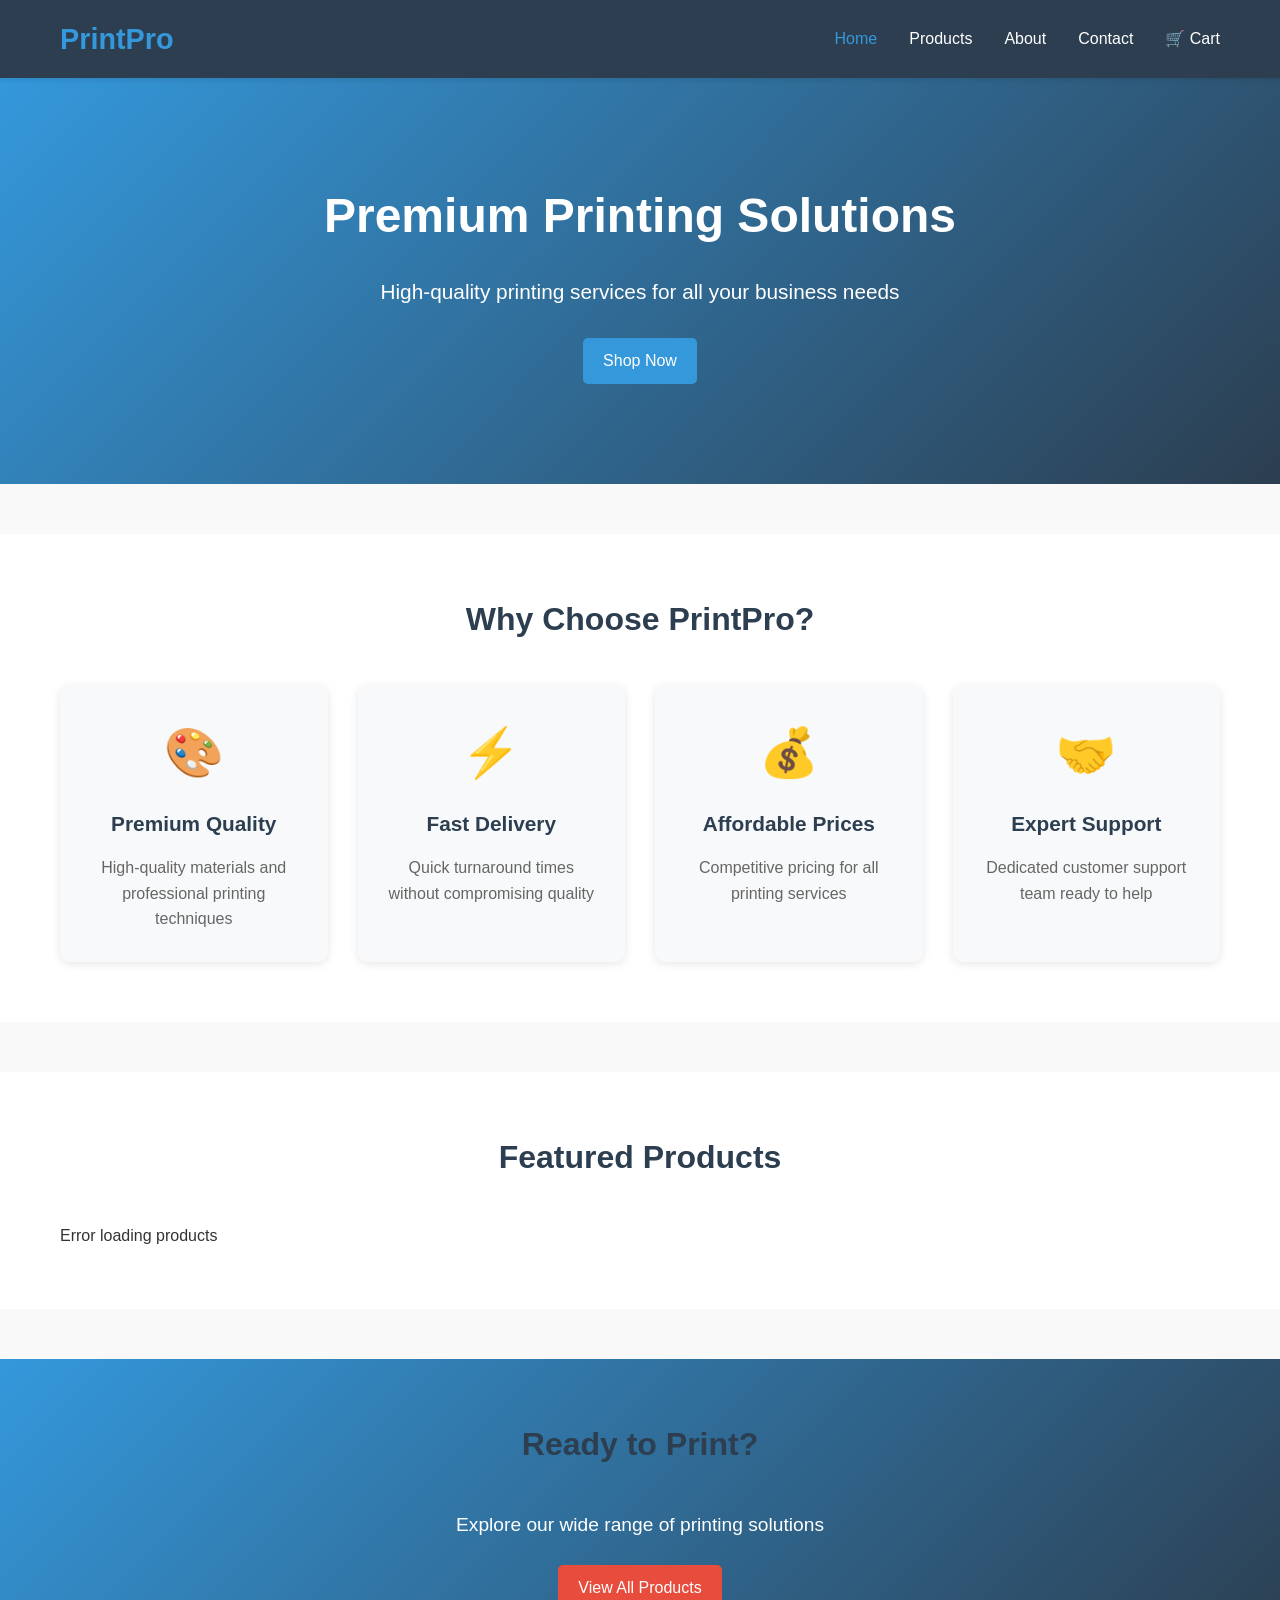
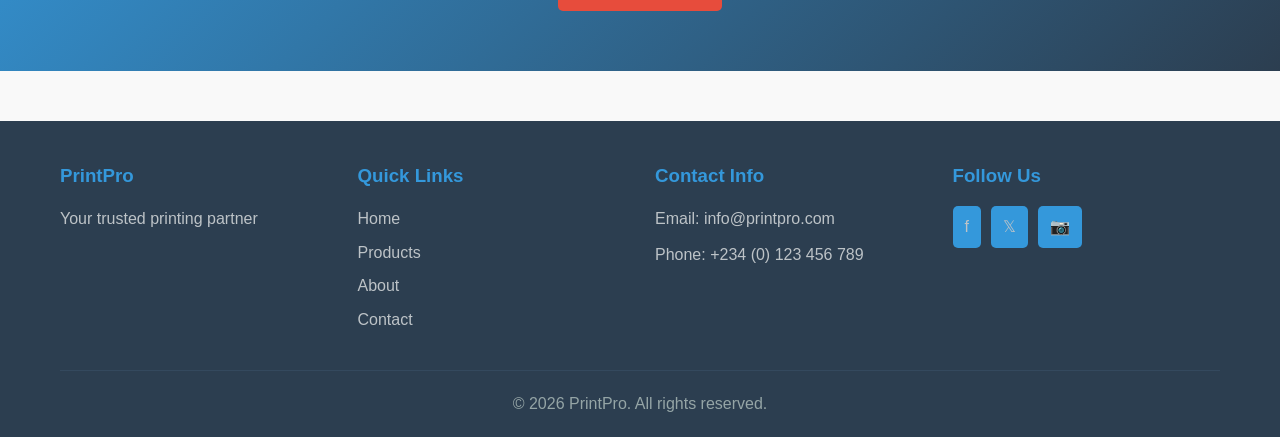
==== index.html @ 75051ae0 "Add files via upload" ====
<!DOCTYPE html>
<html lang="en">
<head>
    <meta charset="UTF-8">
    <meta name="viewport" content="width=device-width, initial-scale=1.0">
    <title>PrintPro - Premium Printing Solutions</title>
    <link rel="stylesheet" href="styles.css">
</head>
<body>
    <!-- Navigation -->
    <nav class="navbar">
        <div class="nav-container">
            <div class="logo">
                <h1>PrintPro</h1>
            </div>
            <ul class="nav-menu">
                <li><a href="index.html" class="active">Home</a></li>
                <li><a href="products.html">Products</a></li>
                <li><a href="about.html">About</a></li>
                <li><a href="contact.html">Contact</a></li>
                <li><a href="cart.html" class="cart-link">🛒 Cart <span id="cart-count" class="cart-badge" style="display: none;">0</span></a></li>
            </ul>
            <div class="hamburger">
                <span></span>
                <span></span>
                <span></span>
            </div>
        </div>
    </nav>

    <!-- Hero Section -->
    <section class="hero">
        <div class="hero-content">
            <h1>Premium Printing Solutions</h1>
            <p>High-quality printing services for all your business needs</p>
            <a href="products.html" class="btn btn-primary">Shop Now</a>
        </div>
    </section>

    <!-- Features Section -->
    <section class="features">
        <div class="container">
            <h2>Why Choose PrintPro?</h2>
            <div class="features-grid">
                <div class="feature-card">
                    <div class="feature-icon">🎨</div>
                    <h3>Premium Quality</h3>
                    <p>High-quality materials and professional printing techniques</p>
                </div>
                <div class="feature-card">
                    <div class="feature-icon">⚡</div>
                    <h3>Fast Delivery</h3>
                    <p>Quick turnaround times without compromising quality</p>
                </div>
                <div class="feature-card">
                    <div class="feature-icon">💰</div>
                    <h3>Affordable Prices</h3>
                    <p>Competitive pricing for all printing services</p>
                </div>
                <div class="feature-card">
                    <div class="feature-icon">🤝</div>
                    <h3>Expert Support</h3>
                    <p>Dedicated customer support team ready to help</p>
                </div>
            </div>
        </div>
    </section>

    <!-- Featured Products -->
    <section class="featured-products">
        <div class="container">
            <h2>Featured Products</h2>
            <div id="featured-products-container" class="products-grid"></div>
        </div>
    </section>

    <!-- Call to Action -->
    <section class="cta">
        <div class="container">
            <h2>Ready to Print?</h2>
            <p>Explore our wide range of printing solutions</p>
            <a href="products.html" class="btn btn-secondary">View All Products</a>
        </div>
    </section>

    <!-- Footer -->
    <footer class="footer">
        <div class="container">
            <div class="footer-content">
                <div class="footer-section">
                    <h3>PrintPro</h3>
                    <p>Your trusted printing partner</p>
                </div>
                <div class="footer-section">
                    <h3>Quick Links</h3>
                    <ul>
                        <li><a href="index.html">Home</a></li>
                        <li><a href="products.html">Products</a></li>
                        <li><a href="about.html">About</a></li>
                        <li><a href="contact.html">Contact</a></li>
                    </ul>
                </div>
                <div class="footer-section">
                    <h3>Contact Info</h3>
                    <p>Email: info@printpro.com</p>
                    <p>Phone: +234 (0) 123 456 789</p>
                </div>
                <div class="footer-section">
                    <h3>Follow Us</h3>
                    <div class="social-links">
                        <a href="#" title="Facebook">f</a>
                        <a href="#" title="Twitter">𝕏</a>
                        <a href="#" title="Instagram">📷</a>
                    </div>
                </div>
            </div>
            <div class="footer-bottom">
                <p>&copy; 2026 PrintPro. All rights reserved.</p>
            </div>
        </div>
    </footer>

    <script src="script.js"></script>
    <script>
        document.addEventListener('DOMContentLoaded', function() {
            loadFeaturedProducts();
            updateCartCount();
        });

        function loadFeaturedProducts() {
            fetch('api/get-products.php?limit=4')
                .then(response => response.json())
                .then(data => {
                    const container = document.getElementById('featured-products-container');
                    if (data.success && data.products.length > 0) {
                        container.innerHTML = data.products.map(product => `
                            <div class="product-card">
                                <div class="product-image">
                                    <img src="${product.image || 'img/placeholder.jpg'}" alt="${product.product_name}">
                                </div>
                                <div class="product-info">
                                    <h3>${product.product_name}</h3>
                                    <p class="price">₦${parseFloat(product.price).toLocaleString()}</p>
                                    <button class="btn btn-small" onclick="viewProduct(${product.id})">View Details</button>
                                </div>
                            </div>
                        `).join('');
                    } else {
                        container.innerHTML = '<p>No products available</p>';
                    }
                })
                .catch(error => {
                    console.error('Error:', error);
                    document.getElementById('featured-products-container').innerHTML = '<p>Error loading products</p>';
                });
        }

        function viewProduct(productId) {
            window.location.href = `products.html?id=${productId}`;
        }

        function updateCartCount() {
            const cart = JSON.parse(localStorage.getItem('cart')) || [];
            const count = cart.reduce((total, item) => total + item.quantity, 0);
            const cartBadge = document.getElementById('cart-count');
            
            if (count > 0) {
                cartBadge.textContent = count;
                cartBadge.style.display = 'inline-block';
            } else {
                cartBadge.style.display = 'none';
            }
        }
    </script>
</body>
</html>
---- styles.css ----
* {
    margin: 0;
    padding: 0;
    box-sizing: border-box;
}

body {
    font-family: 'Segoe UI', Tahoma, Geneva, Verdana, sans-serif;
    line-height: 1.6;
    color: #333;
    background-color: #f9f9f9;
}

.container {
    max-width: 1200px;
    margin: 0 auto;
    padding: 0 20px;
}

/* ===== NAVIGATION ===== */
.navbar {
    background-color: #2c3e50;
    color: white;
    padding: 1rem 0;
    position: sticky;
    top: 0;
    z-index: 100;
    box-shadow: 0 2px 5px rgba(0,0,0,0.1);
}

.nav-container {
    max-width: 1200px;
    margin: 0 auto;
    padding: 0 20px;
    display: flex;
    justify-content: space-between;
    align-items: center;
}

.logo h1 {
    font-size: 1.8rem;
    font-weight: bold;
    color: #3498db;
}

.nav-menu {
    list-style: none;
    display: flex;
    gap: 2rem;
}

.nav-menu a {
    color: white;
    text-decoration: none;
    transition: color 0.3s ease;
    font-weight: 500;
}

.nav-menu a:hover,
.nav-menu a.active {
    color: #3498db;
}

.hamburger {
    display: none;
    flex-direction: column;
    cursor: pointer;
}

.hamburger span {
    width: 25px;
    height: 3px;
    background-color: white;
    margin: 5px 0;
    transition: 0.3s;
    border-radius: 2px;
}

/* ===== BUTTONS ===== */
.btn {
    padding: 10px 20px;
    border: none;
    border-radius: 5px;
    cursor: pointer;
    font-size: 1rem;
    transition: all 0.3s ease;
    text-decoration: none;
    display: inline-block;
}

.btn-primary {
    background-color: #3498db;
    color: white;
}

.btn-primary:hover {
    background-color: #2980b9;
    transform: translateY(-2px);
    box-shadow: 0 4px 8px rgba(0,0,0,0.2);
}

.btn-secondary {
    background-color: #e74c3c;
    color: white;
}

.btn-secondary:hover {
    background-color: #c0392b;
    transform: translateY(-2px);
}

.btn-small {
    padding: 8px 16px;
    font-size: 0.9rem;
}

/* ===== HERO SECTION ===== */
.hero {
    background: linear-gradient(135deg, #3498db 0%, #2c3e50 100%);
    color: white;
    padding: 100px 20px;
    text-align: center;
    margin-bottom: 50px;
}

.hero-content h1 {
    font-size: 3rem;
    margin-bottom: 20px;
    animation: slideDown 0.6s ease-out;
}

.hero-content p {
    font-size: 1.3rem;
    margin-bottom: 30px;
    animation: slideUp 0.6s ease-out 0.2s both;
}

.page-hero {
    background: linear-gradient(135deg, #2c3e50 0%, #3498db 100%);
    color: white;
    padding: 60px 20px;
    text-align: center;
    margin-bottom: 40px;
}

.page-hero-content h1 {
    font-size: 2.5rem;
    margin-bottom: 15px;
}

.page-hero-content p {
    font-size: 1.2rem;
    opacity: 0.9;
}

@keyframes slideDown {
    from {
        transform: translateY(-30px);
        opacity: 0;
    }
    to {
        transform: translateY(0);
        opacity: 1;
    }
}

@keyframes slideUp {
    from {
        transform: translateY(30px);
        opacity: 0;
    }
    to {
        transform: translateY(0);
        opacity: 1;
    }
}

@keyframes fadeIn {
    from { opacity: 0; }
    to { opacity: 1; }
}

/* ===== FEATURES SECTION ===== */
.features {
    padding: 60px 20px;
    background-color: white;
    margin-bottom: 50px;
}

.features h2,
.featured-products h2,
.cta h2,
.about-section h2,
.faq-section h2,
.contact-section h2,
.values-section h2,
.team-section h2 {
    font-size: 2rem;
    text-align: center;
    margin-bottom: 40px;
    color: #2c3e50;
}

.features-grid {
    display: grid;
    grid-template-columns: repeat(auto-fit, minmax(250px, 1fr));
    gap: 30px;
}

.feature-card {
    background-color: #f8f9fa;
    padding: 30px;
    border-radius: 10px;
    text-align: center;
    transition: all 0.3s ease;
    box-shadow: 0 2px 10px rgba(0,0,0,0.1);
}

.feature-card:hover {
    transform: translateY(-10px);
    box-shadow: 0 8px 20px rgba(0,0,0,0.15);
}

.feature-icon {
    font-size: 3rem;
    margin-bottom: 15px;
}

.feature-card h3 {
    font-size: 1.3rem;
    margin-bottom: 15px;
    color: #2c3e50;
}

.feature-card p {
    color: #666;
    line-height: 1.6;
}

/* ===== PRODUCTS SECTION ===== */
.featured-products {
    padding: 60px 20px;
    background-color: white;
    margin-bottom: 50px;
}

.products-section {
    padding: 40px 20px;
    margin-bottom: 50px;
}

.products-wrapper {
    display: grid;
    grid-template-columns: 250px 1fr;
    gap: 30px;
}

.filters-sidebar {
    background-color: white;
    padding: 20px;
    border-radius: 8px;
    box-shadow: 0 2px 10px rgba(0,0,0,0.1);
    height: fit-content;
    position: sticky;
    top: 100px;
}

.filters-sidebar h3 {
    font-size: 1.1rem;
    margin-bottom: 15px;
    color: #2c3e50;
}

.filter-list {
    display: flex;
    flex-direction: column;
    gap: 10px;
}

.filter-item {
    display: flex;
    align-items: center;
    cursor: pointer;
}

.filter-item input {
    margin-right: 10px;
    cursor: pointer;
}

.filter-item span {
    font-size: 0.95rem;
}

.price-filter {
    margin-top: 15px;
}

.price-filter input {
    width: 100%;
    margin-bottom: 10px;
}

.price-filter p {
    font-size: 0.95rem;
    color: #666;
}

/* ===== PRODUCTS GRID ===== */
.products-grid {
    display: grid;
    grid-template-columns: repeat(auto-fill, minmax(200px, 1fr));
    gap: 20px;
}

.product-card {
    background-color: white;
    border-radius: 8px;
    overflow: hidden;
    box-shadow: 0 2px 10px rgba(0,0,0,0.1);
    transition: all 0.3s ease;
}

.product-card:hover {
    transform: translateY(-5px);
    box-shadow: 0 8px 20px rgba(0,0,0,0.15);
}

.product-image {
    width: 100%;
    height: 200px;
    overflow: hidden;
    background-color: #f0f0f0;
}

.product-image img {
    width: 100%;
    height: 100%;
    object-fit: cover;
    transition: transform 0.3s ease;
}

.product-card:hover .product-image img {
    transform: scale(1.1);
}

.product-info {
    padding: 15px;
}

.product-info h3 {
    font-size: 1rem;
    margin-bottom: 8px;
    color: #2c3e50;
    line-height: 1.3;
}

.product-info .category {
    font-size: 0.85rem;
    color: #7f8c8d;
    margin-bottom: 8px;
}

.product-info .price {
    font-size: 1.3rem;
    font-weight: bold;
    color: #e74c3c;
    margin-bottom: 12px;
}

.price-large {
    font-size: 2rem;
    font-weight: bold;
    color: #e74c3c;
    margin: 15px 0;
}

/* ===== PRODUCTS MAIN ===== */
.products-main {
    background-color: white;
    padding: 20px;
    border-radius: 8px;
}

.products-header {
    display: flex;
    justify-content: space-between;
    align-items: center;
    margin-bottom: 20px;
    padding-bottom: 20px;
    border-bottom: 1px solid #e0e0e0;
}

.sort-container {
    display: flex;
    align-items: center;
    gap: 10px;
}

.sort-container label {
    font-weight: 600;
}

.sort-container select {
    padding: 8px 12px;
    border: 1px solid #bdc3c7;
    border-radius: 5px;
    font-size: 0.95rem;
    cursor: pointer;
}

.loading {
    text-align: center;
    padding: 40px;
    color: #7f8c8d;
    font-size: 1.1rem;
}

.no-products {
    text-align: center;
    padding: 40px;
    color: #e74c3c;
    font-size: 1.1rem;
}

/* ===== MODAL ===== */
.modal {
    display: none;
    position: fixed;
    z-index: 1000;
    left: 0;
    top: 0;
    width: 100%;
    height: 100%;
    background-color: rgba(0,0,0,0.6);
    animation: fadeIn 0.3s ease;
}

.modal-content {
    background-color: white;
    margin: 5% auto;
    padding: 0;
    border-radius: 8px;
    max-width: 800px;
    max-height: 80vh;
    overflow-y: auto;
    animation: slideInDown 0.3s ease;
}

@keyframes slideInDown {
    from {
        transform: translateY(-50px);
        opacity: 0;
    }
    to {
        transform: translateY(0);
        opacity: 1;
    }
}

.close {
    float: right;
    font-size: 2rem;
    font-weight: bold;
    padding: 10px 20px;
    cursor: pointer;
    color: #aaa;
    transition: color 0.3s;
}

.close:hover {
    color: #000;
}

.modal-body {
    padding: 30px;
}

.product-detail {
    display: grid;
    grid-template-columns: 1fr 1fr;
    gap: 30px;
}

.detail-image {
    width: 100%;
    max-height: 400px;
    overflow: hidden;
    border-radius: 8px;
}

.detail-image img {
    width: 100%;
    height: 100%;
    object-fit: cover;
}

.detail-info h2 {
    font-size: 1.8rem;
    margin-bottom: 10px;
    color: #2c3e50;
}

.detail-info .category {
    font-size: 0.95rem;
    color: #7f8c8d;
    margin-bottom: 15px;
}

.detail-info .description {
    color: #555;
    line-height: 1.7;
    margin-bottom: 15px;
}

.detail-info .date {
    font-size: 0.85rem;
    color: #95a5a6;
    margin-bottom: 20px;
}

/* ===== CTA SECTION ===== */
.cta {
    background: linear-gradient(135deg, #3498db 0%, #2c3e50 100%);
    color: white;
    padding: 60px 20px;
    text-align: center;
    margin-bottom: 50px;
}

.cta p {
    font-size: 1.2rem;
    margin-bottom: 25px;
}

/* ===== ABOUT SECTION ===== */
.about-section {
    padding: 60px 20px;
    background-color: white;
    margin-bottom: 50px;
}

.about-content {
    margin-bottom: 50px;
}

.about-text {
    background-color: #f8f9fa;
    padding: 30px;
    border-radius: 8px;
    border-left: 4px solid #3498db;
}

.about-text h2 {
    font-size: 1.5rem;
    margin-bottom: 15px;
    color: #2c3e50;
}

.about-text p {
    color: #555;
    line-height: 1.8;
    margin-bottom: 10px;
}

.values-section {
    background-color: #f8f9fa;
    padding: 40px;
    border-radius: 8px;
    margin-bottom: 50px;
}

	.values-section h2 {
    font-size: 2rem;
    text-align: center;
    margin-bottom: 40px;
    color: #2c3e50;
}			
.values-grid,
.why-choose-grid {
    display: grid;
    grid-template-columns: repeat(auto-fit, minmax(250px, 1fr));
    gap: 25px;
    margin-top: 30px;
}

.value-card,
.why-card {
    background-color: white;
    padding: 25px;
    border-radius: 8px;
    box-shadow: 0 2px 8px rgba(0,0,0,0.1);
    transition: all 0.3s ease;
    text-align: center;
}

.value-card:hover,
.why-card:hover {
    transform: translateY(-5px);
    box-shadow: 0 8px 15px rgba(0,0,0,0.2);
}

.value-card h3,
.why-card h3 {
    font-size: 1.2rem;
    margin-bottom: 10px;
    color: #2c3e50;
}

.value-card p,
.why-card p {
    color: #666;
    line-height: 1.6;
}

.why-icon {
    font-size: 2.5rem;
    margin-bottom: 15px;
}

	.team-section {
    margin-top: 50px;
}

.team-section h2 {
    font-size: 2rem;
    text-align: center;
    margin-bottom: 40px;
    color: #2c3e50;
}				   
/* ===== CONTACT SECTION ===== */
.contact-section {
    padding: 60px 20px;
    background-color: white;
    margin-bottom: 50px;
}

.contact-wrapper {
    display: grid;
    grid-template-columns: 2fr 1fr;
    gap: 40px;
    margin-top: 30px;
}

.contact-form-container h2,
.contact-info h2 {
    font-size: 1.5rem;
    margin-bottom: 25px;
    color: #2c3e50;
}

.contact-form {
    display: flex;
    flex-direction: column;
    gap: 20px;
}

.form-group {
    display: flex;
    flex-direction: column;
}

.form-group label {
    font-weight: 600;
    margin-bottom: 8px;
    color: #2c3e50;
}

.form-group input,
.form-group textarea,
.form-group select {
    padding: 12px;
    border: 1px solid #bdc3c7;
    border-radius: 5px;
    font-size: 1rem;
    font-family: inherit;
    transition: border-color 0.3s;
}

.form-group input:focus,
.form-group textarea:focus,
.form-group select:focus {
    outline: none;
    border-color: #3498db;
    box-shadow: 0 0 5px rgba(52, 152, 219, 0.3);
}

.form-message {
    display: none;
    padding: 15px;
    border-radius: 5px;
    margin-top: 10px;
}

.info-card {
    background-color: #f8f9fa;
    padding: 20px;
    border-radius: 8px;
    margin-bottom: 20px;
    border-left: 4px solid #3498db;
}

.info-card h3 {
    font-size: 1.1rem;
    margin-bottom: 10px;
    color: #2c3e50;
}

.info-card p {
    color: #666;
    margin-bottom: 5px;
    line-height: 1.6;
}

.social-links {
    display: flex;
    gap: 10px;
    margin-top: 10px;
}

.social-links a {
    display: inline-block;
    padding: 8px 12px;
    background-color: #3498db;
    color: white;
    text-decoration: none;
    border-radius: 5px;
    transition: background-color 0.3s;
}

.social-links a:hover {
    background-color: #2980b9;
}

/* ===== FAQ SECTION ===== */
.faq-section {
    padding: 60px 20px;
    background-color: white;
    margin-bottom: 50px;
}

	.faq-section h2 {
    font-size: 2rem;
    text-align: center;
    margin-bottom: 40px;
    color: #2c3e50;
}				   
.faq-container {
    max-width: 800px;
    margin: 30px auto 0;
}

.faq-item {
    background-color: #f8f9fa;
    border-radius: 8px;
    margin-bottom: 15px;
    overflow: hidden;
}

.faq-question {
    display: flex;
    justify-content: space-between;
    align-items: center;
    padding: 20px;
    background-color: #ecf0f1;
    cursor: pointer;
    transition: background-color 0.3s;
}

.faq-question:hover {
    background-color: #d5dbdb;
}

.faq-question h3 {
    font-size: 1.1rem;
    color: #2c3e50;
    margin: 0;
}

.faq-toggle {
    font-size: 1.5rem;
    color: #3498db;
    font-weight: bold;
}

.faq-answer {
    display: none;
    padding: 20px;
    background-color: white;
    color: #666;
    line-height: 1.7;
}

/* ===== FOOTER ===== */
.footer {
    background-color: #2c3e50;
    color: white;
    padding: 40px 20px 20px;
    margin-top: 50px;
}

.footer-content {
    display: grid;
    grid-template-columns: repeat(auto-fit, minmax(200px, 1fr));
    gap: 30px;
    margin-bottom: 30px;
}

.footer-section h3 {
    margin-bottom: 15px;
    color: #3498db;
}

.footer-section p {
    margin-bottom: 10px;
    color: #bdc3c7;
    line-height: 1.6;
}

.footer-section ul {
    list-style: none;
}

.footer-section ul li {
    margin-bottom: 8px;
}

.footer-section a {
    color: #bdc3c7;
    text-decoration: none;
    transition: color 0.3s;
}

.footer-section a:hover {
    color: #3498db;
}

.footer-bottom {
    border-top: 1px solid #34495e;
    padding-top: 20px;
    text-align: center;
    color: #95a5a6;
}

/* ===== RESPONSIVE DESIGN ===== */
@media (max-width: 768px) {
    .hamburger {
        display: flex;
    }

    .nav-menu {
        position: absolute;
        left: -100%;
        top: 60px;
        flex-direction: column;
        background-color: #2c3e50;
        width: 100%;
        text-align: left;
        transition: 0.3s;
        padding: 20px 0;
        gap: 0;
    }

    .nav-menu.active {
        left: 0;
    }

    .nav-menu li {
        padding: 0 20px;
    }

    .nav-menu a {
        display: block;
        padding: 10px 0;
    }

    .hero-content h1 {
        font-size: 2rem;
    }

    .hero-content p {
        font-size: 1rem;
    }

    .page-hero-content h1 {
        font-size: 1.8rem;
    }

    .features h2,
    .featured-products h2,
    .cta h2,
    .about-section h2,
    .faq-section h2,
    .contact-section h2 {
        font-size: 1.5rem;
    }

    .features-grid,
    .values-grid,
    .why-choose-grid {
        grid-template-columns: 1fr;
    }

    .products-wrapper,
    .contact-wrapper {
        grid-template-columns: 1fr;
    }

    .filters-sidebar {
        position: static;
        margin-bottom: 20px;
    }

    .products-grid {
        grid-template-columns: repeat(auto-fill, minmax(150px, 1fr));
    }

    .product-detail {
        grid-template-columns: 1fr;
    }

    .modal-content {
        margin: 20% auto;
        max-width: 95%;
    }

    .modal-body {
        padding: 20px;
    }

    .footer-content {
        grid-template-columns: 1fr;
    }

    .products-header {
        flex-direction: column;
        align-items: flex-start;
        gap: 15px;
    }

    .sort-container {
        width: 100%;
    }

    .sort-container select {
        width: 100%;
    }

    .about-text {
        padding: 20px;
    }

    .values-section {
        padding: 25px;
    }

    .contact-wrapper {
        gap: 25px;
    }

    .contact-form-container h2,
    .contact-info h2 {
        font-size: 1.3rem;
    }
}

@media (max-width: 480px) {
    .logo h1 {
        font-size: 1.3rem;
    }

    .hero-content h1 {
        font-size: 1.5rem;
    }

    .hero-content p {
        font-size: 0.9rem;
    }

    .page-hero {
        padding: 40px 20px;
    }

    .page-hero-content h1 {
        font-size: 1.3rem;
    }

    .products-grid {
        grid-template-columns: repeat(auto-fill, minmax(120px, 1fr));
        gap: 15px;
    }

    .feature-icon {
        font-size: 2rem;
    }

    .feature-card {
        padding: 20px;
    }

    .why-icon {
        font-size: 2rem;
    }

    .btn {
        padding: 8px 16px;
        font-size: 0.9rem;
    }

    .cta {
        padding: 40px 20px;
    }

    .price-large {
        font-size: 1.5rem;
    }

    .detail-info h2 {
        font-size: 1.3rem;
    }

    .about-text {
        padding: 15px;
        border-left: 3px solid #3498db;
    }

    .about-text h2 {
        font-size: 1.3rem;
    }

    .value-card h3,
    .why-card h3 {
        font-size: 1rem;
    }

    .contact-form,
    .faq-container {
        padding: 0;
    }

    .faq-question {
        padding: 15px;
    }

    .faq-question h3 {
        font-size: 1rem;
    }

    .faq-answer {
        padding: 15px;
    }

    .info-card {
        padding: 15px;
    }

    .info-card h3 {
        font-size: 1rem;
    }
}
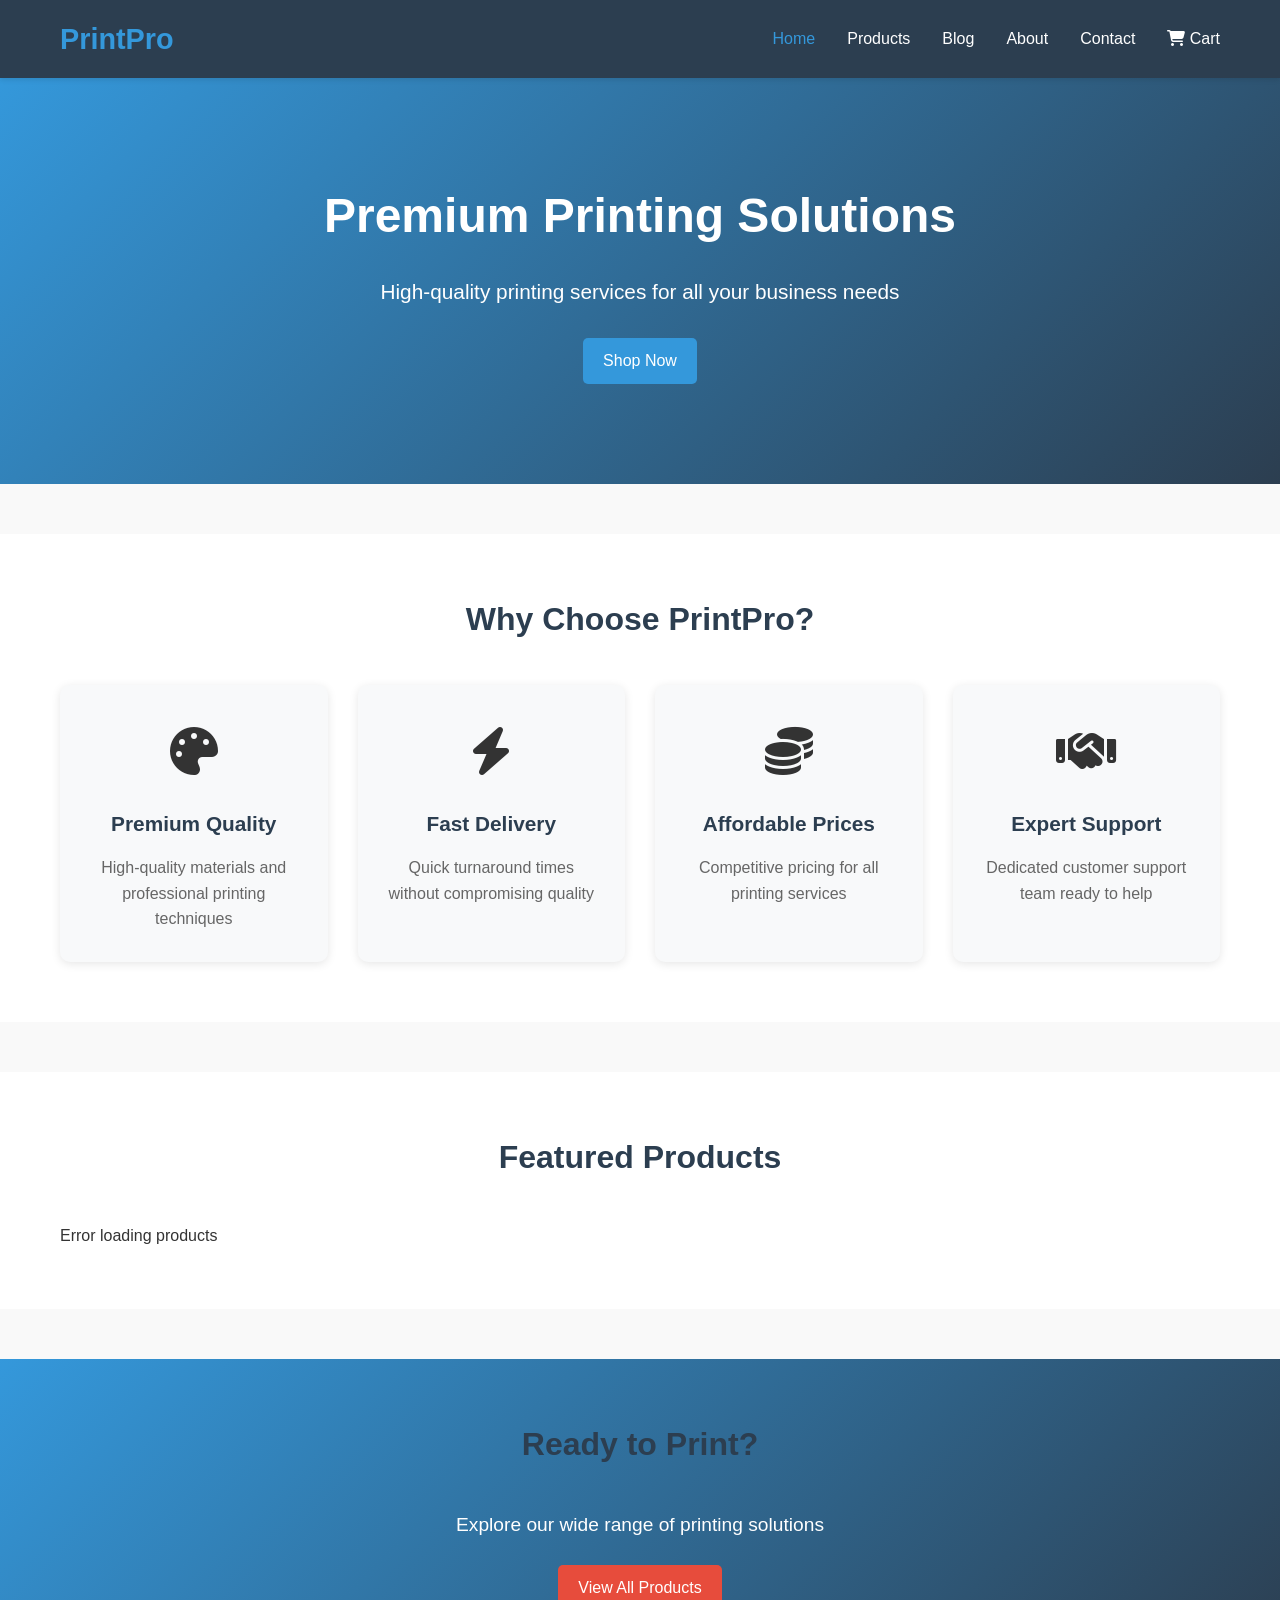
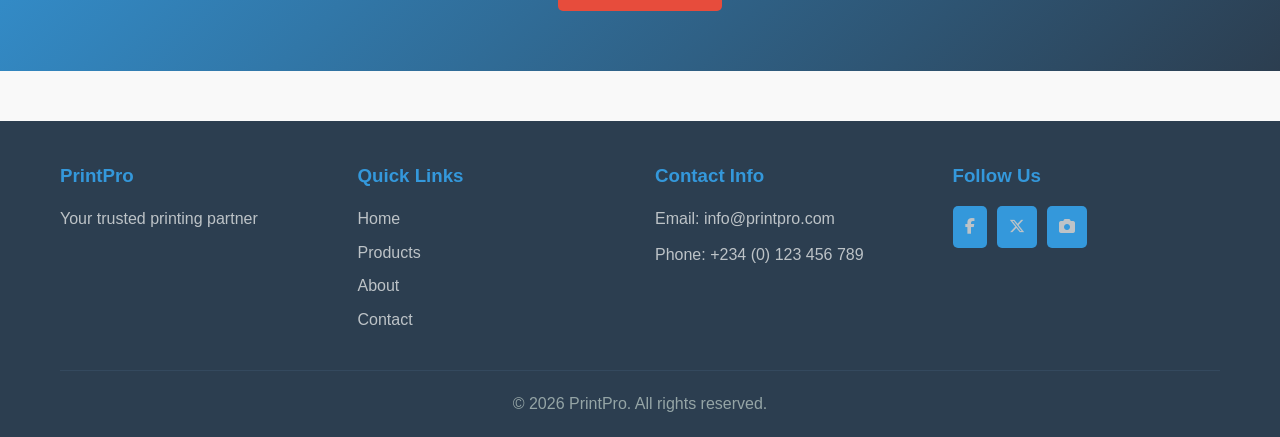
==== commit ff235849: "Add Font Awesome icons across all pages, build blog.html with products from setup.sql Co-authored-by" ====
--- a/index.html
+++ b/index.html
@@ -4,6 +4,7 @@
     <meta charset="UTF-8">
     <meta name="viewport" content="width=device-width, initial-scale=1.0">
     <title>PrintPro - Premium Printing Solutions</title>
+    <link rel="stylesheet" href="https://cdnjs.cloudflare.com/ajax/libs/font-awesome/6.5.1/css/all.min.css">
     <link rel="stylesheet" href="styles.css">
 </head>
 <body>
@@ -16,9 +17,10 @@
             <ul class="nav-menu">
                 <li><a href="index.html" class="active">Home</a></li>
                 <li><a href="products.html">Products</a></li>
+                <li><a href="blog.html">Blog</a></li>
                 <li><a href="about.html">About</a></li>
                 <li><a href="contact.html">Contact</a></li>
-                <li><a href="cart.html" class="cart-link">🛒 Cart <span id="cart-count" class="cart-badge" style="display: none;">0</span></a></li>
+                <li><a href="cart.html" class="cart-link"><i class="fas fa-shopping-cart"></i> Cart <span id="cart-count" class="cart-badge" style="display: none;">0</span></a></li>
             </ul>
             <div class="hamburger">
                 <span></span>
@@ -43,22 +45,22 @@
             <h2>Why Choose PrintPro?</h2>
             <div class="features-grid">
                 <div class="feature-card">
-                    <div class="feature-icon">🎨</div>
+                    <div class="feature-icon"><i class="fas fa-palette"></i></div>
                     <h3>Premium Quality</h3>
                     <p>High-quality materials and professional printing techniques</p>
                 </div>
                 <div class="feature-card">
-                    <div class="feature-icon">⚡</div>
+                    <div class="feature-icon"><i class="fas fa-bolt"></i></div>
                     <h3>Fast Delivery</h3>
                     <p>Quick turnaround times without compromising quality</p>
                 </div>
                 <div class="feature-card">
-                    <div class="feature-icon">💰</div>
+                    <div class="feature-icon"><i class="fas fa-coins"></i></div>
                     <h3>Affordable Prices</h3>
                     <p>Competitive pricing for all printing services</p>
                 </div>
                 <div class="feature-card">
-                    <div class="feature-icon">🤝</div>
+                    <div class="feature-icon"><i class="fas fa-handshake"></i></div>
                     <h3>Expert Support</h3>
                     <p>Dedicated customer support team ready to help</p>
                 </div>
@@ -108,9 +110,9 @@
                 <div class="footer-section">
                     <h3>Follow Us</h3>
                     <div class="social-links">
-                        <a href="#" title="Facebook">f</a>
-                        <a href="#" title="Twitter">𝕏</a>
-                        <a href="#" title="Instagram">📷</a>
+                        <a href="#" title="Facebook"><i class="fab fa-facebook-f"></i></a>
+                        <a href="#" title="Twitter"><i class="fab fa-x-twitter"></i></a>
+                        <a href="#" title="Instagram"><i class="fas fa-camera"></i></a>
                     </div>
                 </div>
             </div>
--- a/styles.css
+++ b/styles.css
@@ -842,7 +842,148 @@
     color: #95a5a6;
 }
 
-/* ===== RESPONSIVE DESIGN ===== */
+/* ===== AUTH SECTION ===== */
+.auth-section {
+    padding: 60px 20px;
+    background-color: white;
+    margin-bottom: 50px;
+}
+
+.auth-card {
+    max-width: 500px;
+    margin: 0 auto;
+    background: white;
+    padding: 40px;
+    border-radius: 8px;
+    box-shadow: 0 2px 15px rgba(0,0,0,0.1);
+}
+
+.auth-card h2 {
+    font-size: 1.8rem;
+    color: #2c3e50;
+    text-align: center;
+    margin-bottom: 5px;
+}
+
+.auth-subtitle {
+    text-align: center;
+    color: #666;
+    margin-bottom: 30px;
+}
+
+.auth-switch {
+    text-align: center;
+    margin-top: 20px;
+    color: #666;
+}
+
+.auth-switch a {
+    color: #3498db;
+    text-decoration: none;
+    font-weight: 600;
+}
+
+.auth-switch a:hover {
+    text-decoration: underline;
+}
+
+/* ===== BLOG SECTION ===== */
+.blog-section {
+    padding: 60px 20px;
+    background-color: #f9f9f9;
+    margin-bottom: 50px;
+}
+
+.blog-grid {
+    display: grid;
+    grid-template-columns: repeat(auto-fill, minmax(350px, 1fr));
+    gap: 30px;
+}
+
+.blog-card {
+    background: white;
+    border-radius: 8px;
+    overflow: hidden;
+    box-shadow: 0 2px 10px rgba(0,0,0,0.1);
+    transition: all 0.3s ease;
+}
+
+.blog-card:hover {
+    transform: translateY(-5px);
+    box-shadow: 0 8px 20px rgba(0,0,0,0.15);
+}
+
+.blog-image {
+    width: 100%;
+    height: 220px;
+    overflow: hidden;
+    background-color: #f0f0f0;
+}
+
+.blog-image img {
+    width: 100%;
+    height: 100%;
+    object-fit: cover;
+    transition: transform 0.3s ease;
+}
+
+.blog-card:hover .blog-image img {
+    transform: scale(1.05);
+}
+
+.blog-content {
+    padding: 20px;
+}
+
+.blog-meta {
+    display: flex;
+    gap: 15px;
+    margin-bottom: 10px;
+    font-size: 0.85rem;
+    color: #7f8c8d;
+}
+
+.blog-meta i {
+    margin-right: 5px;
+    color: #3498db;
+}
+
+.blog-content h2 {
+    font-size: 1.3rem;
+    margin-bottom: 10px;
+    color: #2c3e50;
+    line-height: 1.4;
+}
+
+.blog-content p {
+    color: #555;
+    line-height: 1.6;
+    margin-bottom: 15px;
+}
+
+.blog-footer {
+    display: flex;
+    justify-content: space-between;
+    align-items: center;
+    padding-top: 15px;
+    border-top: 1px solid #e0e0e0;
+}
+
+.blog-price {
+    font-weight: bold;
+    color: #e74c3c;
+    font-size: 1.1rem;
+}
+
+.blog-price i {
+    margin-right: 5px;
+}
+
+@media (max-width: 768px) {
+    .blog-grid {
+        grid-template-columns: 1fr;
+    }
+}
 @media (max-width: 768px) {
     .hamburger {
         display: flex;
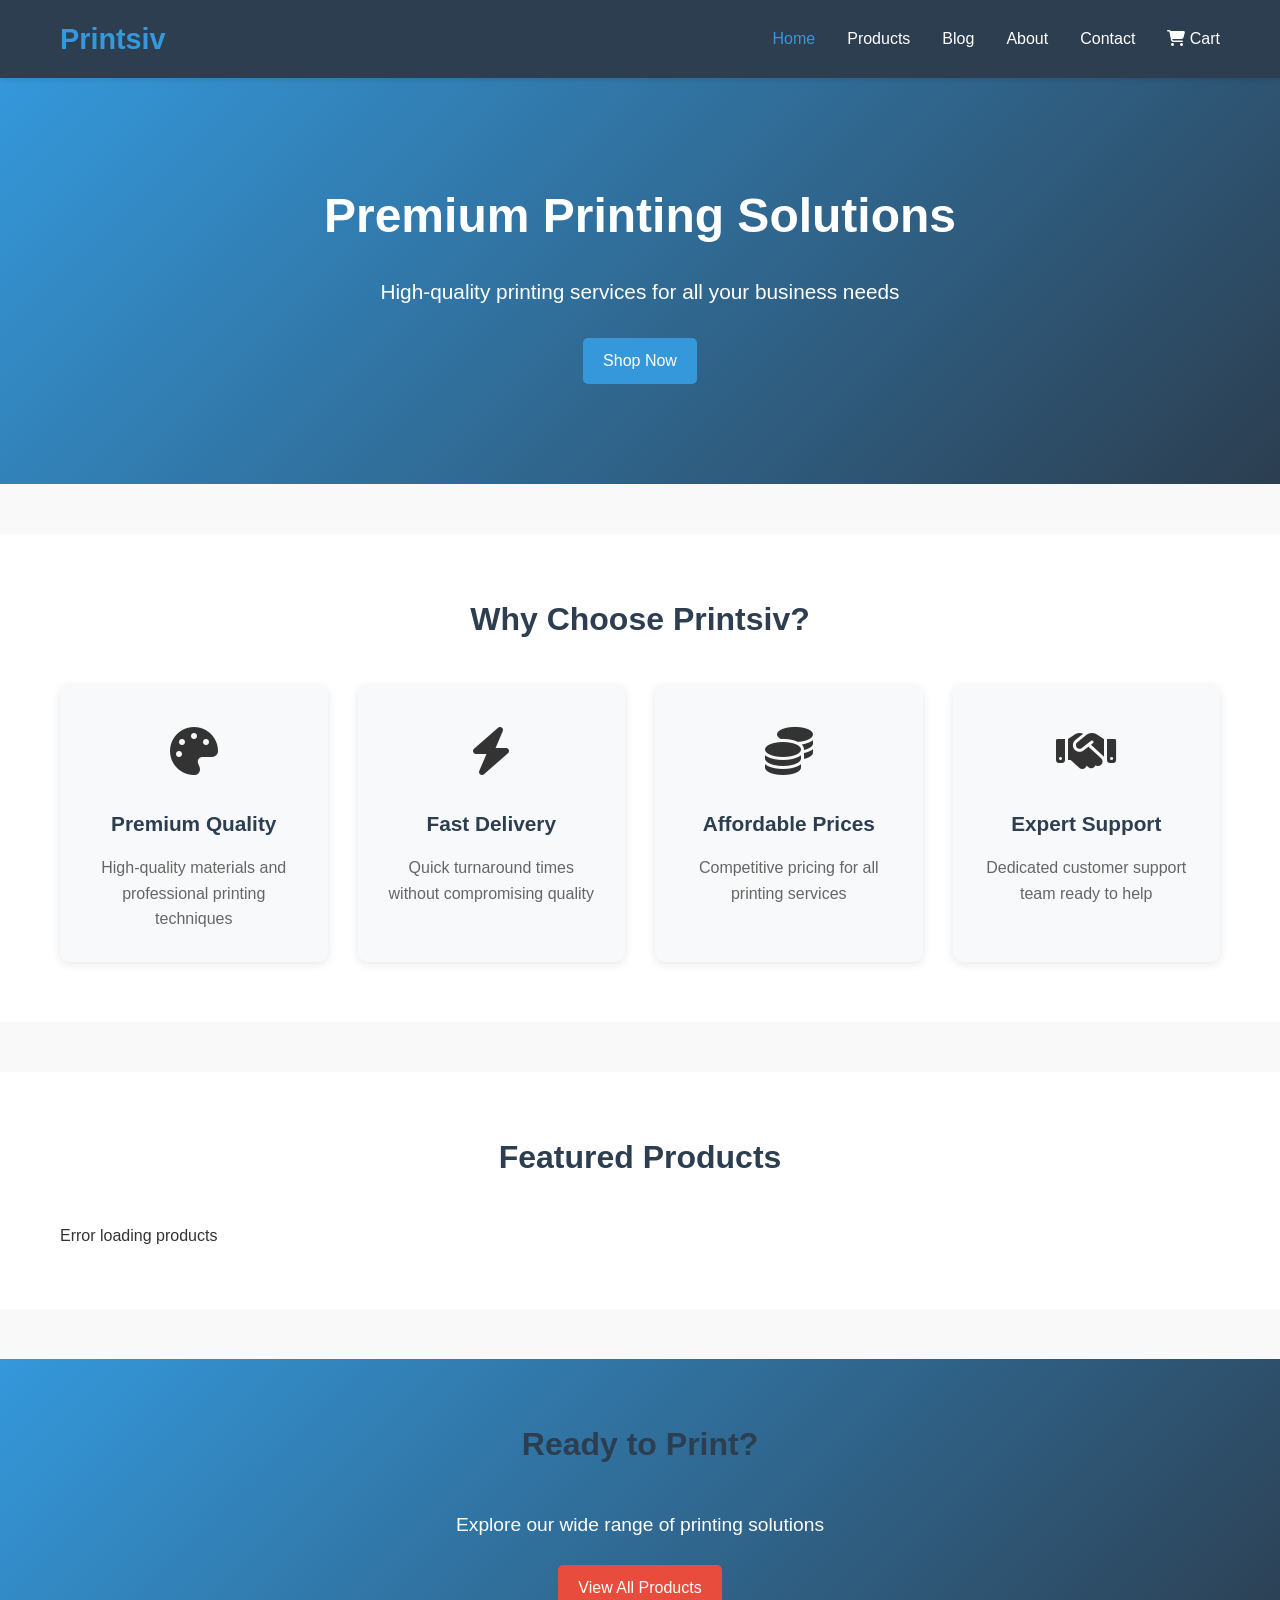
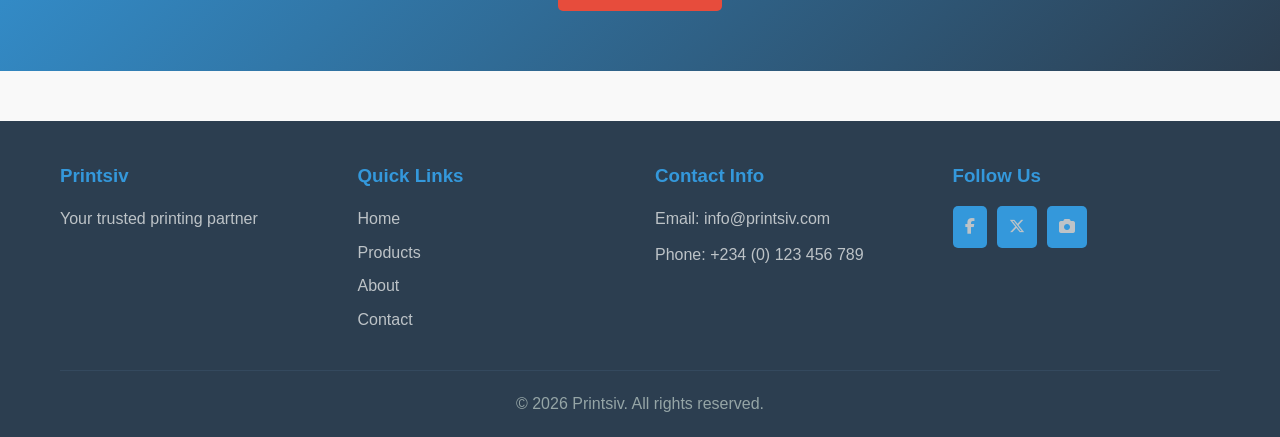
==== commit 37e8eed4: "Rename PrintPro to Printsiv across all files Co-authored-by: kiloconnect[bot] <240665456+kiloconnect" ====
--- a/index.html
+++ b/index.html
@@ -3,7 +3,7 @@
 <head>
     <meta charset="UTF-8">
     <meta name="viewport" content="width=device-width, initial-scale=1.0">
-    <title>PrintPro - Premium Printing Solutions</title>
+    <title>Printsiv - Premium Printing Solutions</title>
     <link rel="stylesheet" href="https://cdnjs.cloudflare.com/ajax/libs/font-awesome/6.5.1/css/all.min.css">
     <link rel="stylesheet" href="styles.css">
 </head>
@@ -12,7 +12,7 @@
     <nav class="navbar">
         <div class="nav-container">
             <div class="logo">
-                <h1>PrintPro</h1>
+                <h1>Printsiv</h1>
             </div>
             <ul class="nav-menu">
                 <li><a href="index.html" class="active">Home</a></li>
@@ -42,7 +42,7 @@
     <!-- Features Section -->
     <section class="features">
         <div class="container">
-            <h2>Why Choose PrintPro?</h2>
+            <h2>Why Choose Printsiv?</h2>
             <div class="features-grid">
                 <div class="feature-card">
                     <div class="feature-icon"><i class="fas fa-palette"></i></div>
@@ -90,7 +90,7 @@
         <div class="container">
             <div class="footer-content">
                 <div class="footer-section">
-                    <h3>PrintPro</h3>
+                    <h3>Printsiv</h3>
                     <p>Your trusted printing partner</p>
                 </div>
                 <div class="footer-section">
@@ -104,7 +104,7 @@
                 </div>
                 <div class="footer-section">
                     <h3>Contact Info</h3>
-                    <p>Email: info@printpro.com</p>
+                    <p>Email: info@printsiv.com</p>
                     <p>Phone: +234 (0) 123 456 789</p>
                 </div>
                 <div class="footer-section">
@@ -117,7 +117,7 @@
                 </div>
             </div>
             <div class="footer-bottom">
-                <p>&copy; 2026 PrintPro. All rights reserved.</p>
+                <p>&copy; 2026 Printsiv. All rights reserved.</p>
             </div>
         </div>
     </footer>
--- a/styles.css
+++ b/styles.css
@@ -979,10 +979,158 @@
     margin-right: 5px;
 }
 
+/* ===== BLOG DETAIL SECTION ===== */
+.blog-detail-section {
+    padding: 60px 20px;
+    background-color: white;
+    margin-bottom: 50px;
+}
+
+.blog-detail-article {
+    max-width: 900px;
+    margin: 0 auto;
+}
+
+.blog-detail-image {
+    width: 100%;
+    height: 400px;
+    overflow: hidden;
+    border-radius: 8px;
+    margin-bottom: 30px;
+    background-color: #f0f0f0;
+}
+
+.blog-detail-image img {
+    width: 100%;
+    height: 100%;
+    object-fit: cover;
+}
+
+.blog-detail-content {
+    background: white;
+}
+
+.blog-detail-meta {
+    display: flex;
+    gap: 20px;
+    margin-bottom: 15px;
+    font-size: 0.9rem;
+    color: #7f8c8d;
+    flex-wrap: wrap;
+}
+
+.blog-detail-meta i {
+    margin-right: 5px;
+    color: #3498db;
+}
+
+.blog-detail-content h1 {
+    font-size: 2rem;
+    color: #2c3e50;
+    margin-bottom: 15px;
+    line-height: 1.3;
+}
+
+.blog-detail-price {
+    margin-bottom: 25px;
+}
+
+.blog-detail-price .price-tag {
+    display: inline-block;
+    background: #e74c3c;
+    color: white;
+    padding: 8px 20px;
+    border-radius: 4px;
+    font-size: 1.5rem;
+    font-weight: bold;
+}
+
+.blog-detail-body {
+    margin-bottom: 30px;
+    line-height: 1.8;
+    color: #444;
+    font-size: 1.05rem;
+}
+
+.blog-detail-body p {
+    margin-bottom: 15px;
+}
+
+.blog-detail-specs {
+    background: #f8f9fa;
+    padding: 25px;
+    border-radius: 8px;
+    margin-bottom: 30px;
+    border-left: 4px solid #3498db;
+}
+
+.blog-detail-specs h3 {
+    margin-top: 0;
+    color: #2c3e50;
+    margin-bottom: 15px;
+}
+
+.blog-detail-specs ul {
+    list-style: none;
+    padding: 0;
+}
+
+.blog-detail-specs li {
+    padding: 6px 0;
+    border-bottom: 1px solid #e0e0e0;
+    color: #555;
+}
+
+.blog-detail-specs li:last-child {
+    border-bottom: none;
+}
+
+.blog-detail-specs strong {
+    color: #2c3e50;
+}
+
+.blog-detail-actions {
+    display: flex;
+    gap: 15px;
+    flex-wrap: wrap;
+}
+
+/* ===== RELATED PRODUCTS ===== */
+.related-products {
+    padding: 60px 20px;
+    background-color: #f9f9f9;
+    margin-bottom: 50px;
+}
+
+.related-products h2 {
+    font-size: 2rem;
+    text-align: center;
+    margin-bottom: 40px;
+    color: #2c3e50;
+}
+
 @media (max-width: 768px) {
-    .blog-grid {
-        grid-template-columns: 1fr;
-    }
+    .blog-detail-image {
+        height: 250px;
+    }
+
+    .blog-detail-content h1 {
+        font-size: 1.5rem;
+    }
+
+    .blog-detail-meta {
+        flex-direction: column;
+        gap: 8px;
+    }
+
+    .blog-detail-actions {
+        flex-direction: column;
+    }
+
+    .blog-detail-actions .btn {
+        text-align: center;
+    }
+}
 }
 @media (max-width: 768px) {
     .hamburger {
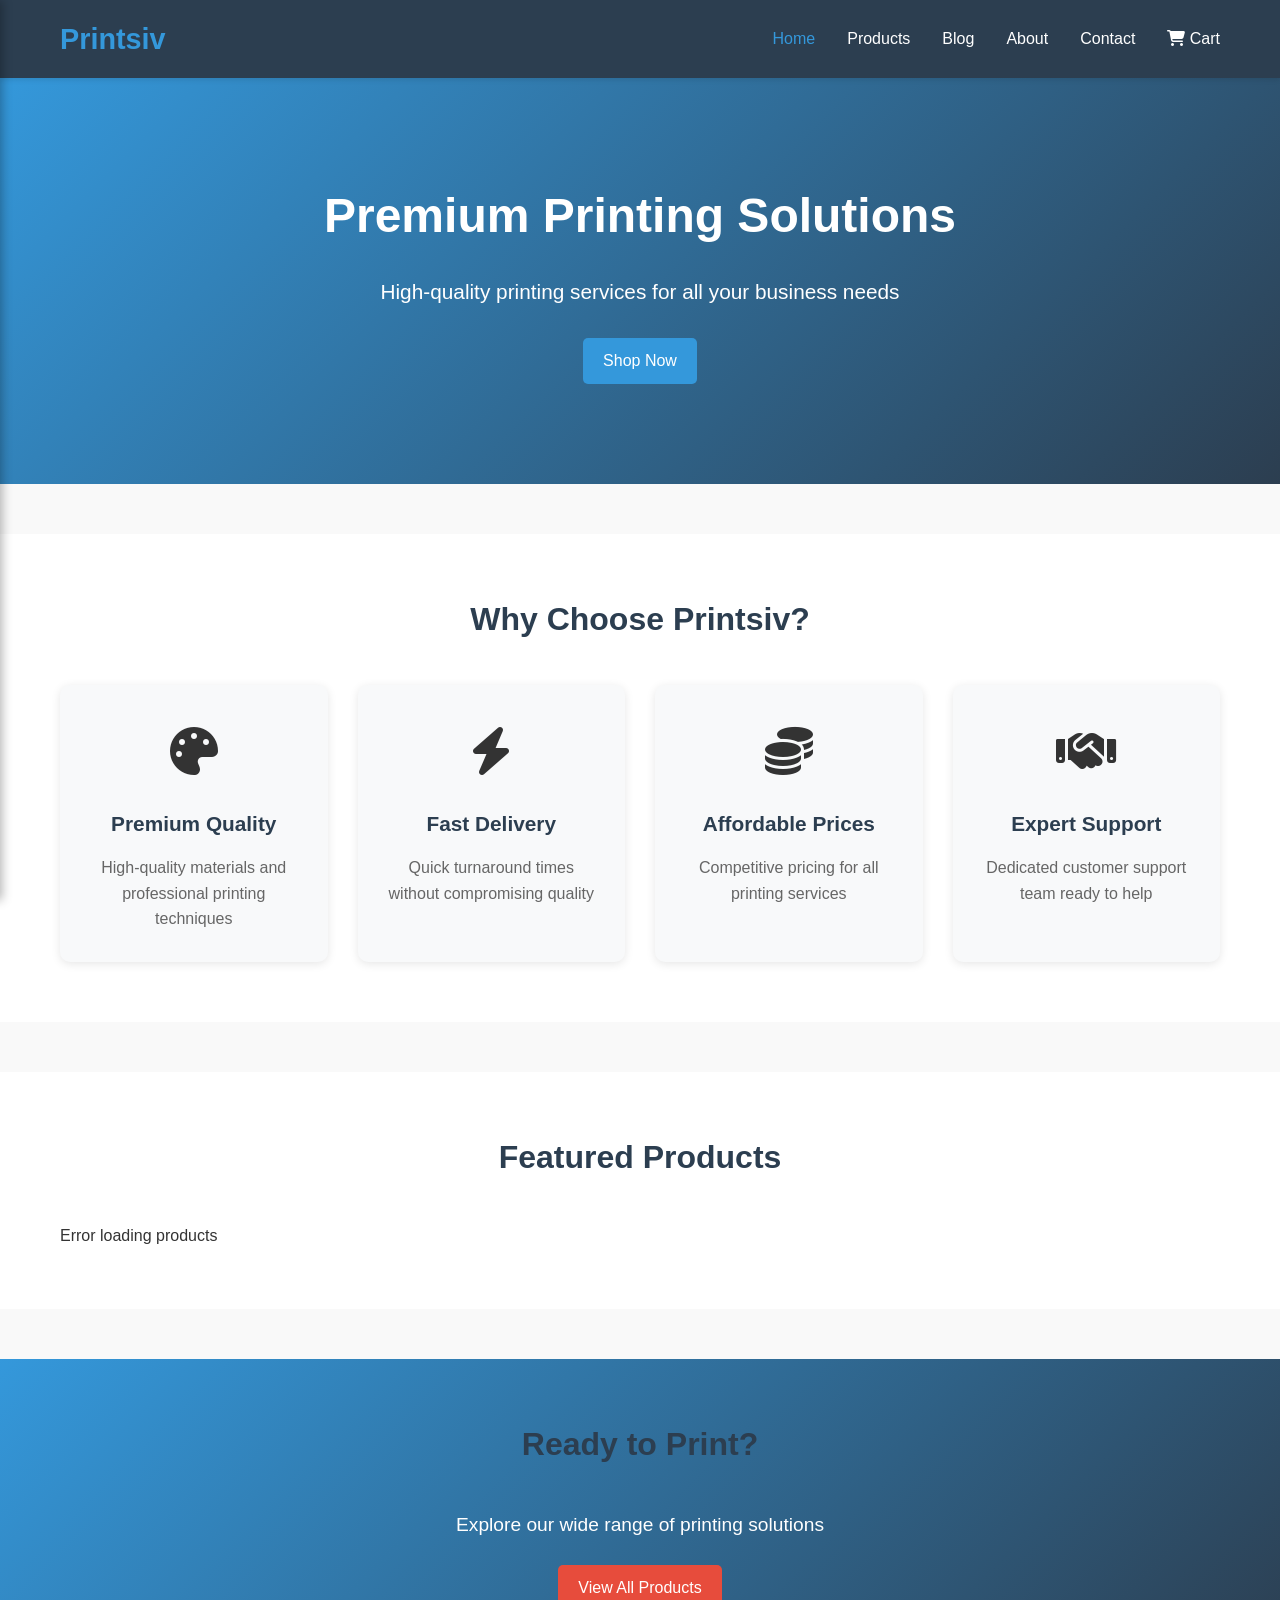
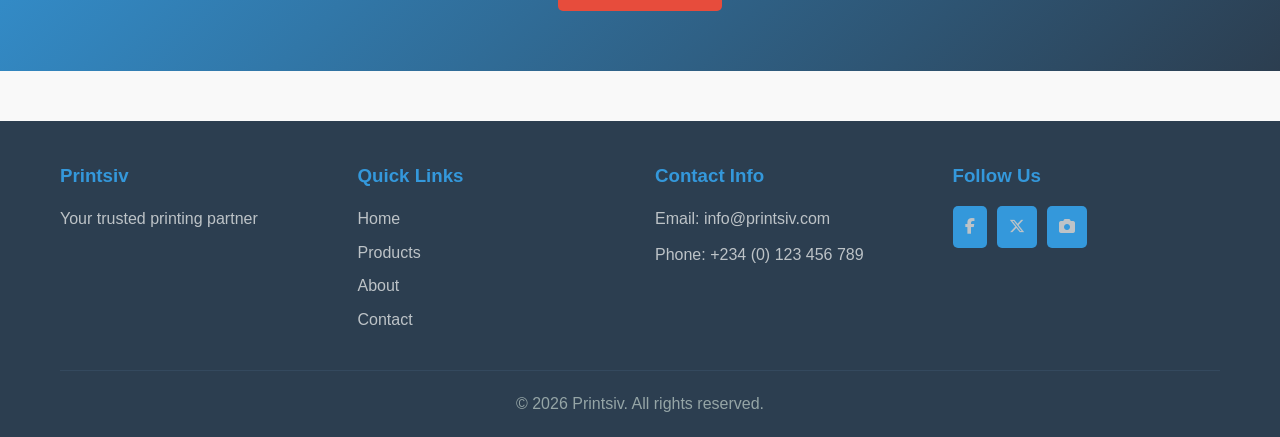
==== commit af4e65e4: "Add mobile sidebar menu with animated hamburger toggle across all pages Co-authored-by: kiloconnect[" ====
--- a/index.html
+++ b/index.html
@@ -29,6 +29,23 @@
             </div>
         </div>
     </nav>
+
+    <!-- Mobile Sidebar -->
+    <div class="sidebar-overlay"></div>
+    <aside class="mobile-sidebar">
+        <div class="sidebar-header">
+            <h2>Printsiv</h2>
+            <button class="sidebar-close">&times;</button>
+        </div>
+        <ul class="sidebar-nav">
+            <li><a href="index.html"><i class="fas fa-home"></i> Home</a></li>
+            <li><a href="products.html"><i class="fas fa-shopping-bag"></i> Products</a></li>
+            <li><a href="blog.html"><i class="fas fa-blog"></i> Blog</a></li>
+            <li><a href="about.html"><i class="fas fa-info-circle"></i> About</a></li>
+            <li><a href="contact.html"><i class="fas fa-envelope"></i> Contact</a></li>
+            <li><a href="cart.html"><i class="fas fa-shopping-cart"></i> Cart <span id="cart-count" class="cart-badge" style="display: none;">0</span></a></li>
+        </ul>
+    </aside>
 
     <!-- Hero Section -->
     <section class="hero">
--- a/styles.css
+++ b/styles.css
@@ -1132,35 +1132,164 @@
     }
 }
 }
+/* ===== MOBILE SIDEBAR ===== */
+.sidebar-overlay {
+    display: none;
+    position: fixed;
+    top: 0;
+    left: 0;
+    width: 100%;
+    height: 100%;
+    background-color: rgba(0, 0, 0, 0.5);
+    z-index: 99;
+    opacity: 0;
+    transition: opacity 0.3s ease;
+}
+
+.sidebar-overlay.active {
+    display: block;
+    opacity: 1;
+}
+
+.mobile-sidebar {
+    position: fixed;
+    top: 0;
+    left: -280px;
+    width: 280px;
+    height: 100%;
+    background-color: #2c3e50;
+    z-index: 1000;
+    transition: left 0.3s ease;
+    overflow-y: auto;
+    box-shadow: 2px 0 10px rgba(0,0,0,0.3);
+}
+
+.mobile-sidebar.active {
+    left: 0;
+}
+
+.sidebar-header {
+    display: flex;
+    justify-content: space-between;
+    align-items: center;
+    padding: 15px 20px;
+    border-bottom: 1px solid #34495e;
+}
+
+.sidebar-header h2 {
+    color: #3498db;
+    font-size: 1.3rem;
+    margin: 0;
+}
+
+.sidebar-close {
+    background: none;
+    border: none;
+    color: white;
+    font-size: 1.5rem;
+    cursor: pointer;
+    padding: 5px 10px;
+    transition: color 0.3s;
+}
+
+.sidebar-close:hover {
+    color: #e74c3c;
+}
+
+.sidebar-nav {
+    list-style: none;
+    padding: 0;
+    margin: 0;
+}
+
+.sidebar-nav li {
+    border-bottom: 1px solid #34495e;
+}
+
+.sidebar-nav a {
+    display: flex;
+    align-items: center;
+    gap: 10px;
+    padding: 12px 20px;
+    color: #bdc3c7;
+    text-decoration: none;
+    font-size: 0.95rem;
+    transition: all 0.3s;
+}
+
+.sidebar-nav a:hover,
+.sidebar-nav a.active {
+    background-color: #34495e;
+    color: white;
+}
+
+.sidebar-nav a i {
+    width: 20px;
+    text-align: center;
+}
+
+/* Hamburger animation */
+.hamburger {
+    display: none;
+    flex-direction: column;
+    cursor: pointer;
+    gap: 5px;
+    padding: 5px;
+    background: none;
+    border: none;
+    z-index: 1001;
+}
+
+.hamburger span {
+    width: 25px;
+    height: 3px;
+    background-color: white;
+    border-radius: 2px;
+    transition: all 0.3s ease;
+    display: block;
+}
+
+.hamburger.active span:nth-child(1) {
+    transform: rotate(45deg) translate(5px, 6px);
+}
+
+.hamburger.active span:nth-child(2) {
+    opacity: 0;
+}
+
+.hamburger.active span:nth-child(3) {
+    transform: rotate(-45deg) translate(5px, -6px);
+}
+
+/* ===== RESPONSIVE DESIGN ===== */
 @media (max-width: 768px) {
     .hamburger {
         display: flex;
     }
 
     .nav-menu {
-        position: absolute;
-        left: -100%;
-        top: 60px;
+        display: none;
+    }
+
+    .blog-detail-image {
+        height: 250px;
+    }
+
+    .blog-detail-content h1 {
+        font-size: 1.5rem;
+    }
+
+    .blog-detail-meta {
         flex-direction: column;
-        background-color: #2c3e50;
-        width: 100%;
-        text-align: left;
-        transition: 0.3s;
-        padding: 20px 0;
-        gap: 0;
-    }
-
-    .nav-menu.active {
-        left: 0;
-    }
-
-    .nav-menu li {
-        padding: 0 20px;
-    }
-
-    .nav-menu a {
-        display: block;
-        padding: 10px 0;
+        gap: 8px;
+    }
+
+    .blog-detail-actions {
+        flex-direction: column;
+    }
+
+    .blog-detail-actions .btn {
+        text-align: center;
     }
 
     .hero-content h1 {
@@ -1251,6 +1380,36 @@
     .contact-info h2 {
         font-size: 1.3rem;
     }
+
+    .dashboard-container {
+        grid-template-columns: 1fr;
+    }
+
+    .sidebar {
+        display: none;
+    }
+
+    .stats-grid {
+        grid-template-columns: repeat(2, 1fr);
+    }
+
+    .dashboard-header {
+        flex-direction: column;
+        gap: 15px;
+        align-items: flex-start;
+    }
+
+    table {
+        font-size: 0.8rem;
+    }
+
+    th, td {
+        padding: 8px 10px;
+    }
+
+    .profile-info {
+        grid-template-columns: 1fr;
+    }
 }
 
 @media (max-width: 480px) {
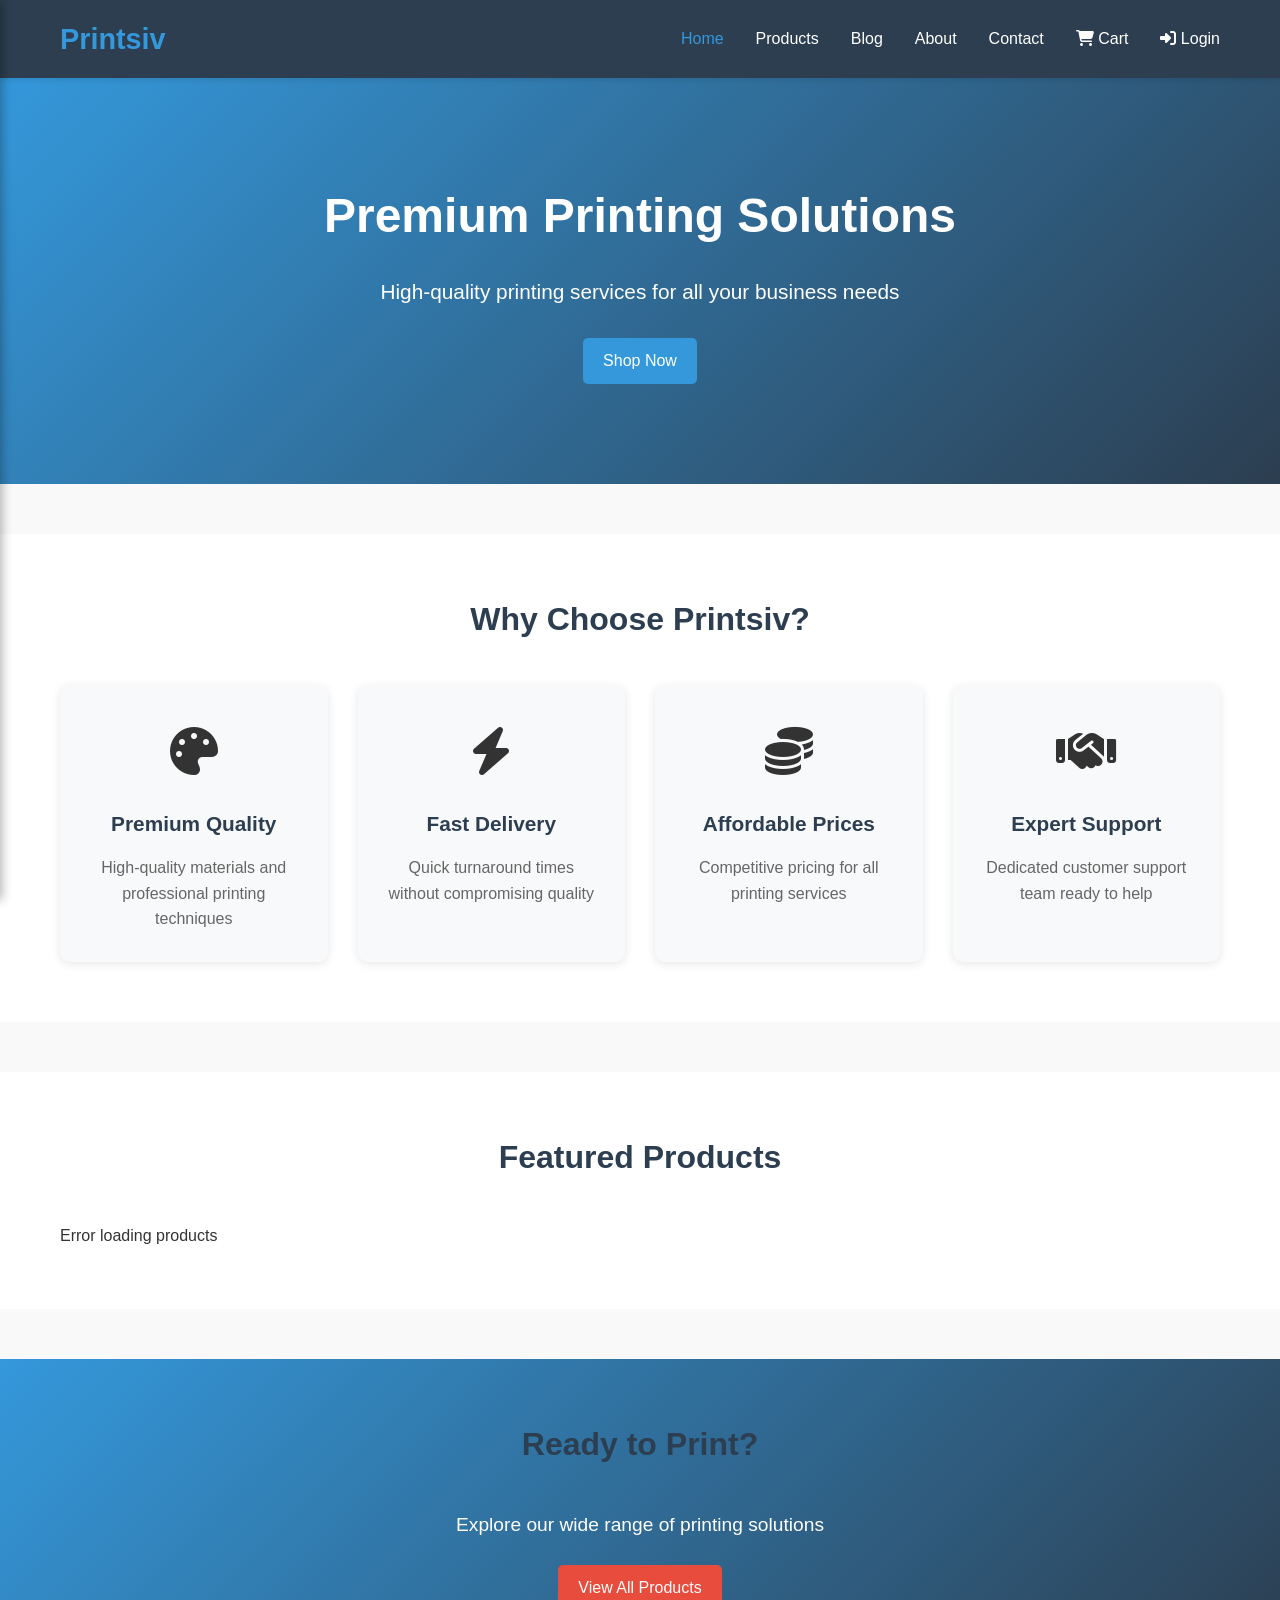
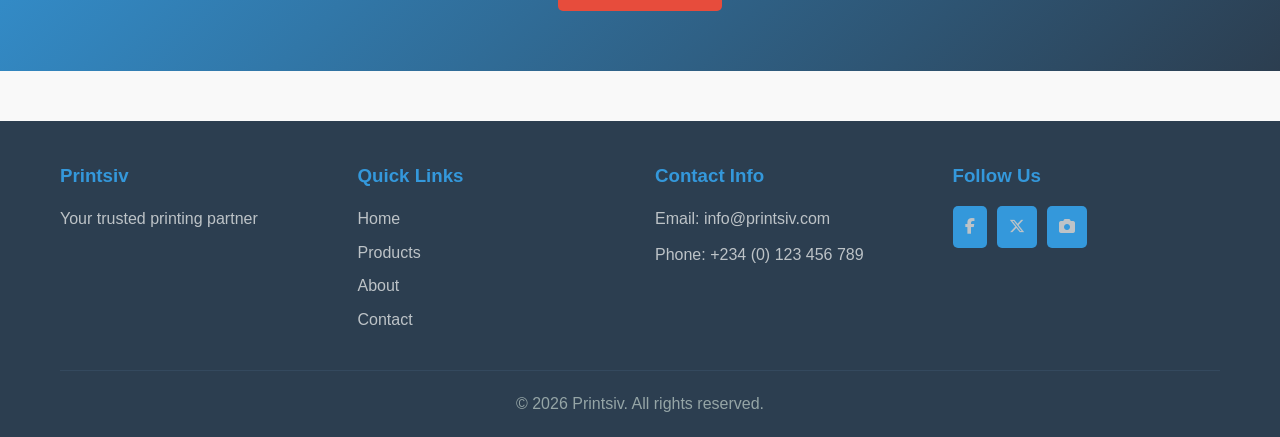
==== commit 6c3cc03e: "Fix blog Read More links to blog-detail.html and add login link to topbar on all pages Co-authored-b" ====
--- a/index.html
+++ b/index.html
@@ -21,6 +21,7 @@
                 <li><a href="about.html">About</a></li>
                 <li><a href="contact.html">Contact</a></li>
                 <li><a href="cart.html" class="cart-link"><i class="fas fa-shopping-cart"></i> Cart <span id="cart-count" class="cart-badge" style="display: none;">0</span></a></li>
+                <li><a href="login.html"><i class="fas fa-sign-in-alt"></i> Login</a></li>
             </ul>
             <div class="hamburger">
                 <span></span>
@@ -44,6 +45,7 @@
             <li><a href="about.html"><i class="fas fa-info-circle"></i> About</a></li>
             <li><a href="contact.html"><i class="fas fa-envelope"></i> Contact</a></li>
             <li><a href="cart.html"><i class="fas fa-shopping-cart"></i> Cart <span id="cart-count" class="cart-badge" style="display: none;">0</span></a></li>
+            <li><a href="login.html"><i class="fas fa-sign-in-alt"></i> Login</a></li>
         </ul>
     </aside>
 
